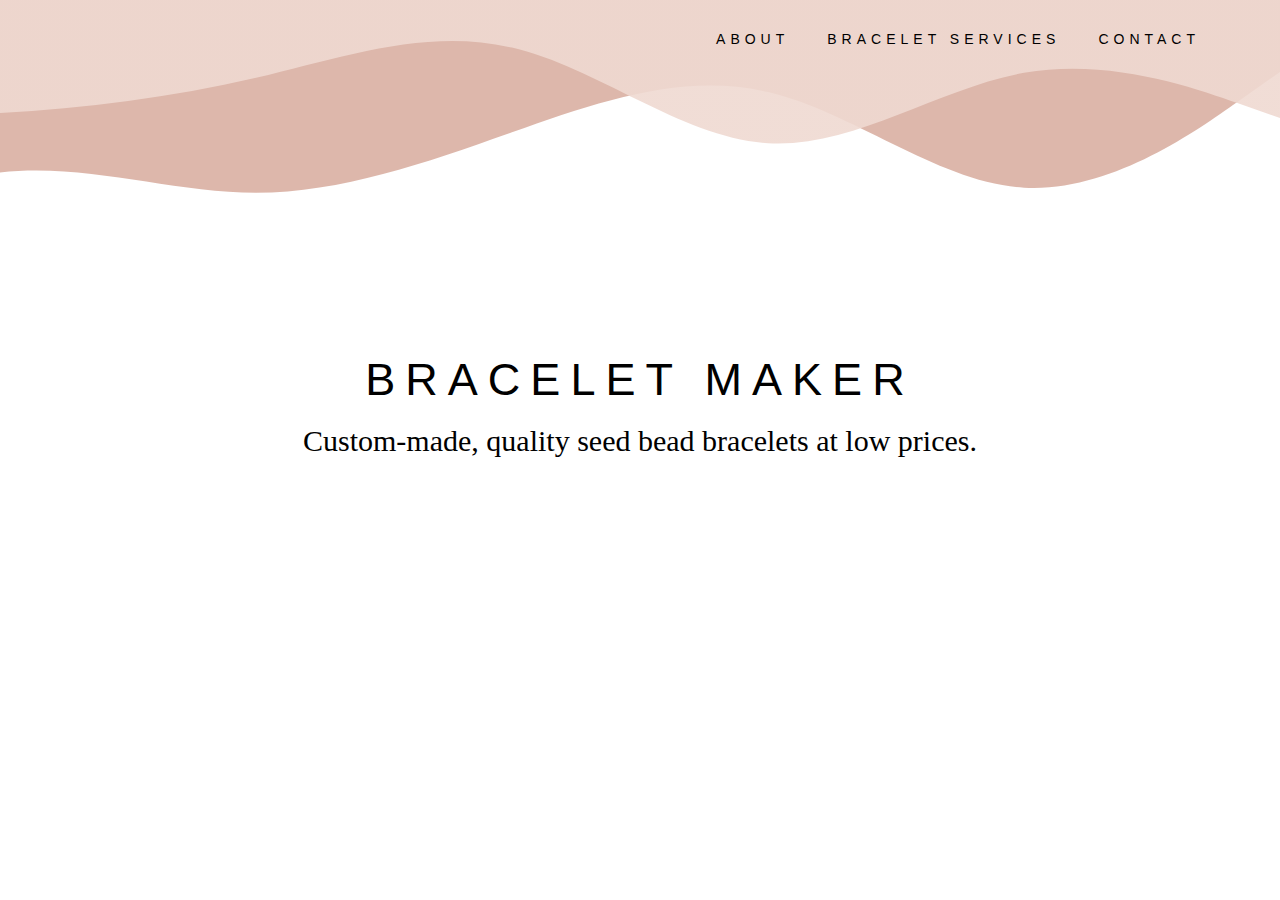
==== index.html @ 653d53b0 "first commit" ====
<html>
<head>
  <title>Bracelets for you!</title>
  <link rel="stylesheet" href="business.css">
</head>
<style type = 'text/css'>
  p{
    font-family: Barlow Condensed;
    font-size: 30px;
  }
  body.about{
    text-align: center;
  }
</style>
<body class="about">
  <div class="header">
    <ul>
      <li><a href="contact.html">CONTACT</a></li>
      <li><a href="services.html">BRACELET SERVICES</a></li>
      <li><a href="index.html">ABOUT</a></li>
    </ul>
    <?xml version="1.0" standalone="no"?>
    <svg xmlns:xlink="http://www.w3.org/1999/xlink" id="wave" style="transform:rotate(180deg); transition: 0.3s" viewBox="0 0 1440 320" version="1.1" xmlns="http://www.w3.org/2000/svg"><defs><linearGradient id="sw-gradient-0" x1="0" x2="0" y1="1" y2="0"><stop stop-color="rgba(221, 183, 171, 1)" offset="0%"/><stop stop-color="rgba(221, 183, 171, 1)" offset="100%"/></linearGradient></defs><path style="transform:translate(0, 0px); opacity:1" fill="url(#sw-gradient-0)" d="M0,238L48,204C96,170,192,102,288,107.7C384,113,480,193,576,215.3C672,238,768,204,864,170C960,136,1056,102,1152,102C1248,102,1344,136,1440,124.7C1536,113,1632,57,1728,39.7C1824,23,1920,45,2016,68C2112,91,2208,113,2304,130.3C2400,147,2496,159,2592,153C2688,147,2784,125,2880,141.7C2976,159,3072,215,3168,249.3C3264,283,3360,295,3456,272C3552,249,3648,193,3744,164.3C3840,136,3936,136,4032,153C4128,170,4224,204,4320,215.3C4416,227,4512,215,4608,192.7C4704,170,4800,136,4896,147.3C4992,159,5088,215,5184,238C5280,261,5376,249,5472,232.3C5568,215,5664,193,5760,181.3C5856,170,5952,170,6048,170C6144,170,6240,170,6336,141.7C6432,113,6528,57,6624,56.7C6720,57,6816,113,6864,141.7L6912,170L6912,340L6864,340C6816,340,6720,340,6624,340C6528,340,6432,340,6336,340C6240,340,6144,340,6048,340C5952,340,5856,340,5760,340C5664,340,5568,340,5472,340C5376,340,5280,340,5184,340C5088,340,4992,340,4896,340C4800,340,4704,340,4608,340C4512,340,4416,340,4320,340C4224,340,4128,340,4032,340C3936,340,3840,340,3744,340C3648,340,3552,340,3456,340C3360,340,3264,340,3168,340C3072,340,2976,340,2880,340C2784,340,2688,340,2592,340C2496,340,2400,340,2304,340C2208,340,2112,340,2016,340C1920,340,1824,340,1728,340C1632,340,1536,340,1440,340C1344,340,1248,340,1152,340C1056,340,960,340,864,340C768,340,672,340,576,340C480,340,384,340,288,340C192,340,96,340,48,340L0,340Z"/><defs><linearGradient id="sw-gradient-1" x1="0" x2="0" y1="1" y2="0"><stop stop-color="rgba(239, 217, 209, 1)" offset="0%"/><stop stop-color="rgba(239, 217, 209, 1)" offset="100%"/></linearGradient></defs><path style="transform:translate(0, 50px); opacity:0.9" fill="url(#sw-gradient-1)" d="M0,136L48,153C96,170,192,204,288,187C384,170,480,102,576,107.7C672,113,768,193,864,215.3C960,238,1056,204,1152,181.3C1248,159,1344,147,1440,141.7C1536,136,1632,136,1728,124.7C1824,113,1920,91,2016,107.7C2112,125,2208,181,2304,170C2400,159,2496,79,2592,39.7C2688,0,2784,0,2880,51C2976,102,3072,204,3168,249.3C3264,295,3360,283,3456,249.3C3552,215,3648,159,3744,164.3C3840,170,3936,238,4032,272C4128,306,4224,306,4320,306C4416,306,4512,306,4608,306C4704,306,4800,306,4896,294.7C4992,283,5088,261,5184,238C5280,215,5376,193,5472,175.7C5568,159,5664,147,5760,124.7C5856,102,5952,68,6048,68C6144,68,6240,102,6336,113.3C6432,125,6528,113,6624,90.7C6720,68,6816,34,6864,17L6912,0L6912,340L6864,340C6816,340,6720,340,6624,340C6528,340,6432,340,6336,340C6240,340,6144,340,6048,340C5952,340,5856,340,5760,340C5664,340,5568,340,5472,340C5376,340,5280,340,5184,340C5088,340,4992,340,4896,340C4800,340,4704,340,4608,340C4512,340,4416,340,4320,340C4224,340,4128,340,4032,340C3936,340,3840,340,3744,340C3648,340,3552,340,3456,340C3360,340,3264,340,3168,340C3072,340,2976,340,2880,340C2784,340,2688,340,2592,340C2496,340,2400,340,2304,340C2208,340,2112,340,2016,340C1920,340,1824,340,1728,340C1632,340,1536,340,1440,340C1344,340,1248,340,1152,340C1056,340,960,340,864,340C768,340,672,340,576,340C480,340,384,340,288,340C192,340,96,340,48,340L0,340Z"/></svg>
  </div>
  <div class="bottom">
    <h1>BRACELET MAKER</h1>
    <p>Custom-made, quality seed bead bracelets at low prices.</p>
  </div>
  
</body>
</html>
---- business.css ----
ul{
    list-style-type: none;
    margin: 10px;
    margin-right: 50px;
    margin-top:25px;
}
h1{
    color: black;
    font-family: Dangrek, Geneva, sans-serif; 
    font-size: 45px; 
    font-style: normal; 
    font-variant: normal; 
    font-weight: normal; 
    line-height: 26.4px;
    letter-spacing: 10px;
} 
li {
    float: right;
    margin-right: 25px
}
h1{
    color: black;
    font-family: Dangrek, Geneva, sans-serif; 
    font-size: 45px; 
    font-style: normal; 
    font-variant: normal; 
    font-weight: normal; 
    line-height: 26.4px;
    letter-spacing: 10px;
} 
body {
    background-color: white;
    margin: 0px;
}
a {
    color: Black;
    font-family: Dangrek, sans-serif;
    font-size: 14px;
    font-weight: lighter;
    letter-spacing: 5px;
    line-height: 26.4px;
    text-decoration: none;
    display: block;
    padding-top: 1px; 
    padding-left: 8px;
    padding-right: 5px;
    /* background-color: #FFEBEB; */
    /* margin-right: 5px; */
}
a:hover{
    background-color: white;
    border-radius: 3px;  
}
svg {
  position: relative;
  top: -53;
  left: 0;
  width: 100%;
  z-index: -1;
}
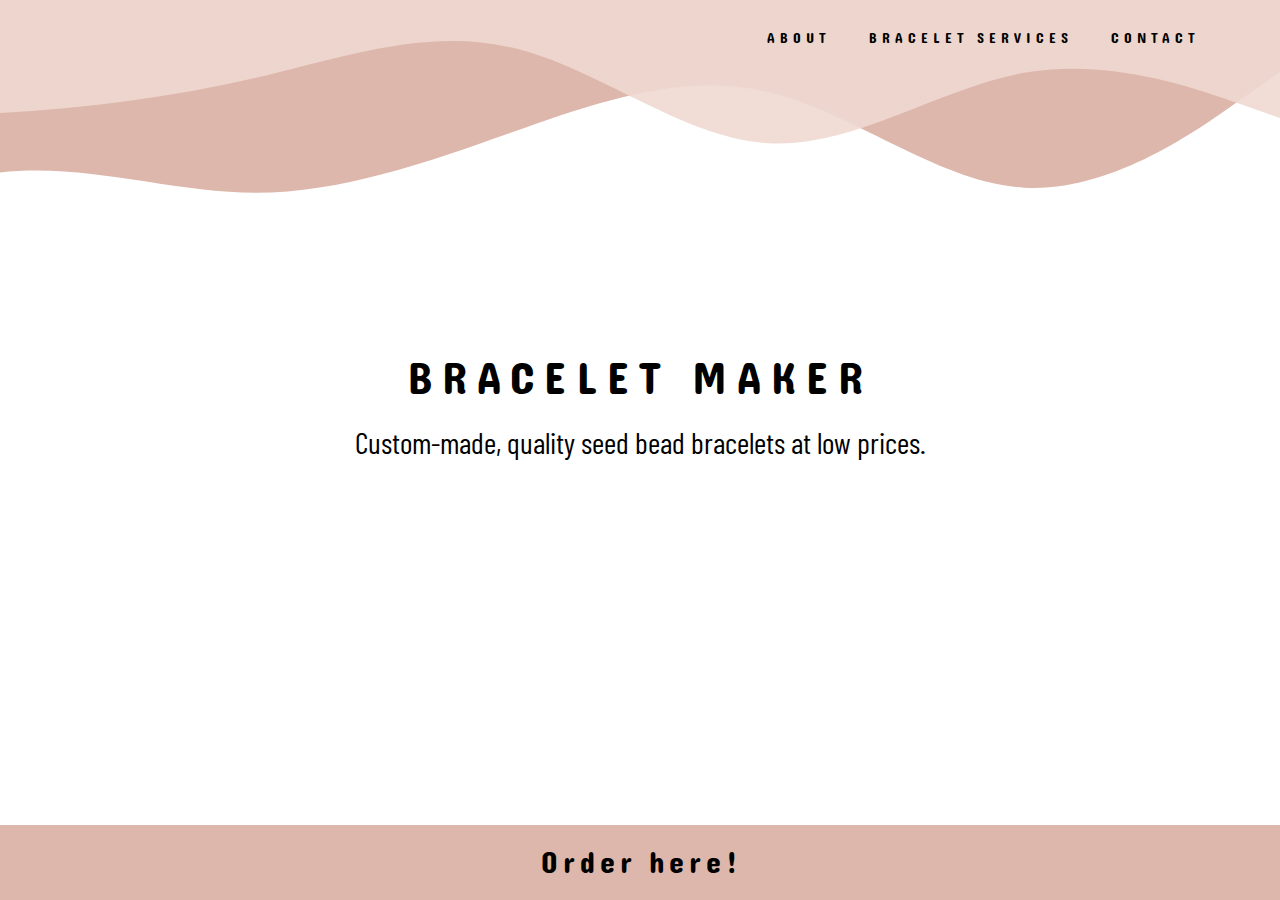
==== commit fbf6ea0e: "added footers to all pages" ====
--- a/index.html
+++ b/index.html
@@ -4,11 +4,12 @@
   <link rel="stylesheet" href="business.css">
 </head>
 <style type = 'text/css'>
-  p{
-    font-family: Barlow Condensed;
+  body.about{
+    text-align: center;
+  }
+  .link{
     font-size: 30px;
-  }
-  body.about{
+    line-height: 75px;
     text-align: center;
   }
 </style>
@@ -28,4 +29,7 @@
   </div>
   
 </body>
+<footer>
+  <div class="footer"><span><a class="link" href="url">Order here!</a></span></div>
+</footer>
 </html>--- a/business.css
+++ b/business.css
@@ -1,3 +1,4 @@
+@import url('https://fonts.googleapis.com/css2?family=Barlow+Condensed&family=Dangrek&display=swap');
 ul{
     list-style-type: none;
     margin: 10px;
@@ -6,7 +7,7 @@
 }
 h1{
     color: black;
-    font-family: Dangrek, Geneva, sans-serif; 
+    font-family: 'Dangrek', cursive;
     font-size: 45px; 
     font-style: normal; 
     font-variant: normal; 
@@ -18,7 +19,18 @@
     float: right;
     margin-right: 25px
 }
-h1{
+p{
+    font-family: 'Barlow Condensed', sans-serif;
+    font-size: 30px;
+}
+.footer{
+    font-family: 'Dangrek', sans-serif;
+    font-size: 30px;
+    line-height: 75px;
+    text-align: center;
+    color: black;
+}
+/* h1{
     color: black;
     font-family: Dangrek, Geneva, sans-serif; 
     font-size: 45px; 
@@ -27,10 +39,11 @@
     font-weight: normal; 
     line-height: 26.4px;
     letter-spacing: 10px;
-} 
+}  */
 body {
     background-color: white;
     margin: 0px;
+    padding-bottom: 110px;
 }
 a {
     color: Black;
@@ -57,4 +70,14 @@
   left: 0;
   width: 100%;
   z-index: -1;
+}
+footer{
+  position: fixed;
+  left: 0;
+  bottom: 0;
+  width: 100%;
+  background-color: rgba(221, 183, 171, 1);
+  color: white;
+  text-align: center;
+  height: 75px;
 }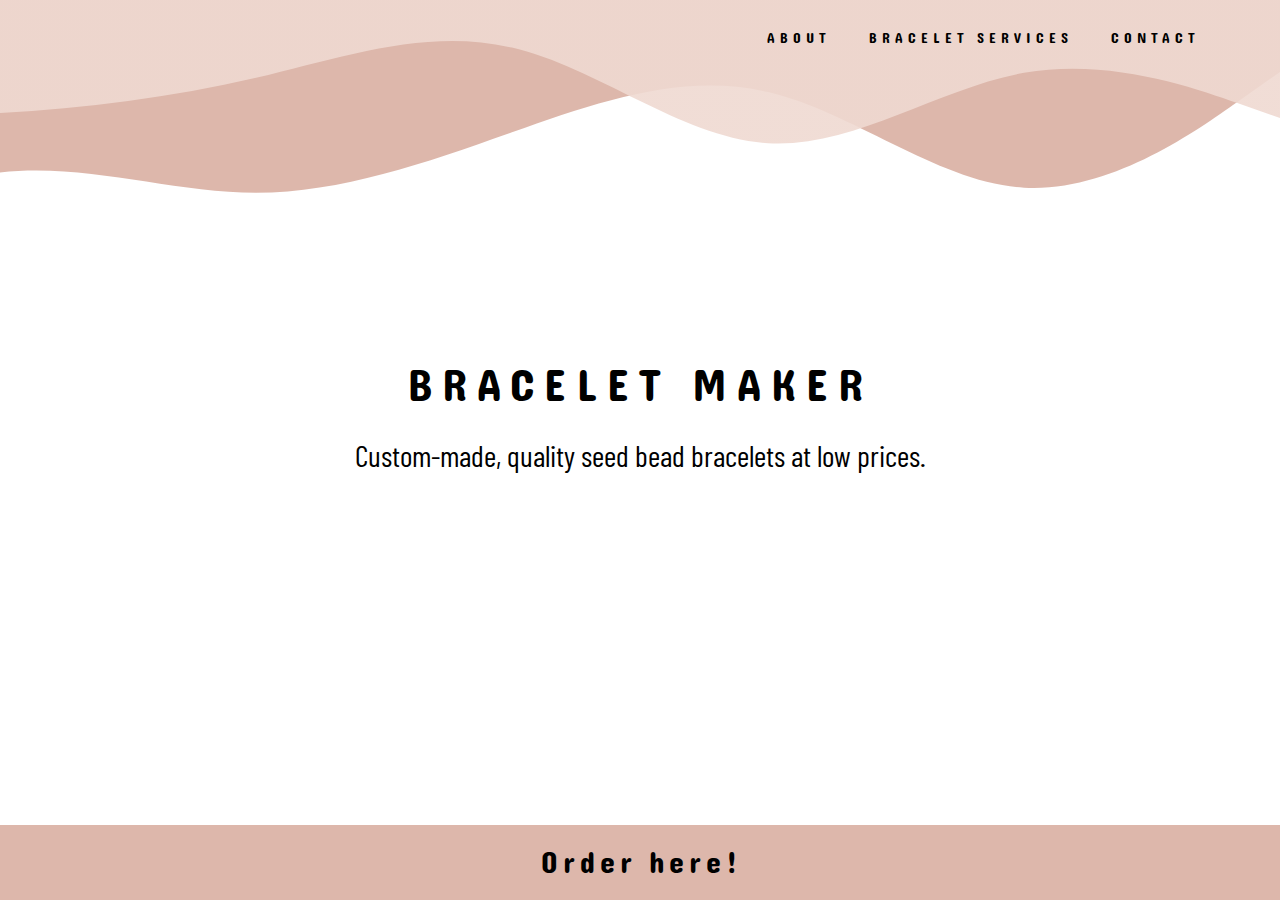
==== commit 03f56147: "fixed media queries - need to add hamburger menu" ====
--- a/index.html
+++ b/index.html
@@ -2,6 +2,8 @@
 <head>
   <title>Bracelets for you!</title>
   <link rel="stylesheet" href="business.css">
+  <link rel="stylesheet" href="media.css">
+  <meta name='viewport' content="width=device-width, initial scale=1">
 </head>
 <style type = 'text/css'>
   body.about{
@@ -15,7 +17,7 @@
 </style>
 <body class="about">
   <div class="header">
-    <ul>
+    <ul class="text-header">
       <li><a href="contact.html">CONTACT</a></li>
       <li><a href="services.html">BRACELET SERVICES</a></li>
       <li><a href="index.html">ABOUT</a></li>
--- a/business.css
+++ b/business.css
@@ -12,7 +12,7 @@
     font-style: normal; 
     font-variant: normal; 
     font-weight: normal; 
-    line-height: 26.4px;
+    line-height: 40px;
     letter-spacing: 10px;
 } 
 li {
@@ -30,16 +30,6 @@
     text-align: center;
     color: black;
 }
-/* h1{
-    color: black;
-    font-family: Dangrek, Geneva, sans-serif; 
-    font-size: 45px; 
-    font-style: normal; 
-    font-variant: normal; 
-    font-weight: normal; 
-    line-height: 26.4px;
-    letter-spacing: 10px;
-}  */
 body {
     background-color: white;
     margin: 0px;
@@ -57,8 +47,6 @@
     padding-top: 1px; 
     padding-left: 8px;
     padding-right: 5px;
-    /* background-color: #FFEBEB; */
-    /* margin-right: 5px; */
 }
 a:hover{
     background-color: white;
@@ -80,4 +68,4 @@
   color: white;
   text-align: center;
   height: 75px;
-}+}
--- a/media.css
+++ b/media.css
@@ -0,0 +1,27 @@
+@media(max-width: 1060px){
+    .text-header{
+        visibility: hidden;
+    }
+}
+
+@media(max-width: 562px) {
+    div.header{
+        margin-top: -27px;
+    }
+}
+
+@media(max-width: 437px) {
+    div.header{
+        margin-top: -54px;
+    }
+
+}
+
+@media(max-width: 340px) {
+    svg{
+        display: none;
+    }
+    div.header{
+        margin-top: 0px;
+    }
+}
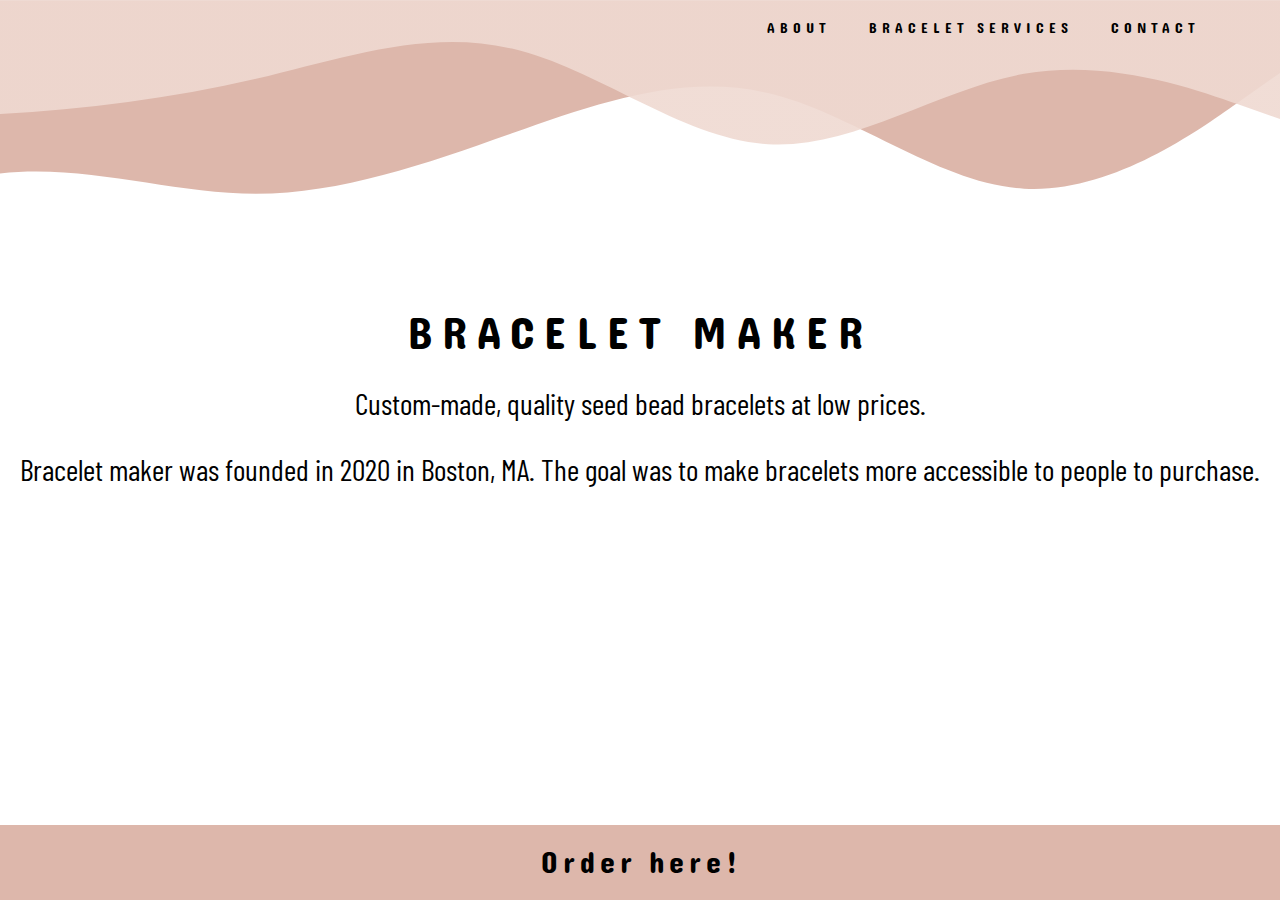
==== commit db244cbe: "finishing touches to header" ====
--- a/index.html
+++ b/index.html
@@ -28,6 +28,7 @@
   <div class="bottom">
     <h1>BRACELET MAKER</h1>
     <p>Custom-made, quality seed bead bracelets at low prices.</p>
+    <p>Bracelet maker was founded in 2020 in Boston, MA. The goal was to make bracelets more accessible to people to purchase.</p>
   </div>
   
 </body>
--- a/business.css
+++ b/business.css
@@ -3,7 +3,10 @@
     list-style-type: none;
     margin: 10px;
     margin-right: 50px;
-    margin-top:25px;
+    margin-top: 15px;
+    position: absolute;
+    top: 0;
+    right: 0;
 }
 h1{
     color: black;
@@ -17,7 +20,7 @@
 } 
 li {
     float: right;
-    margin-right: 25px
+    margin-right: 25px;
 }
 p{
     font-family: 'Barlow Condensed', sans-serif;
@@ -34,6 +37,7 @@
     background-color: white;
     margin: 0px;
     padding-bottom: 110px;
+    text-align: center;
 }
 a {
     color: Black;
@@ -53,8 +57,9 @@
     border-radius: 3px;  
 }
 svg {
+  display: block;
   position: relative;
-  top: -53;
+  top: 0;
   left: 0;
   width: 100%;
   z-index: -1;
@@ -69,3 +74,7 @@
   text-align: center;
   height: 75px;
 }
+
+/* ul.text-header{
+    float: right;
+} */
--- a/media.css
+++ b/media.css
@@ -1,27 +1,39 @@
-@media(max-width: 1060px){
-    .text-header{
-        visibility: hidden;
+@media(max-width: 975px){
+    ul{
+        margin-right: 5px;
     }
 }
 
-@media(max-width: 562px) {
-    div.header{
-        margin-top: -27px;
+@media(max-width: 775px){
+    ul{
+        margin-right: 0px;
     }
 }
 
-@media(max-width: 437px) {
-    div.header{
-        margin-top: -54px;
+@media(max-width: 514px){
+    svg{
+        visibility: hidden;
     }
-
-}
-
-@media(max-width: 340px) {
-    svg{
-        display: none;
+    li{
+        float:none;
+    }
+    ul{
+        display: block;
     }
     div.header{
-        margin-top: 0px;
+        display: block;
+        position:fixed;
+        background-color: rgba(221, 183, 171, 1);
+        /* margin-bottom: 200px; */
+        height: 100px;
+        margin: 0px;
+        left: 0;
+        top: 0;
+        width: 100%;
+        align-items: center;
+        text-align: center;
     }
-}
+    h1{
+        margin-top: 200px;
+    }
+}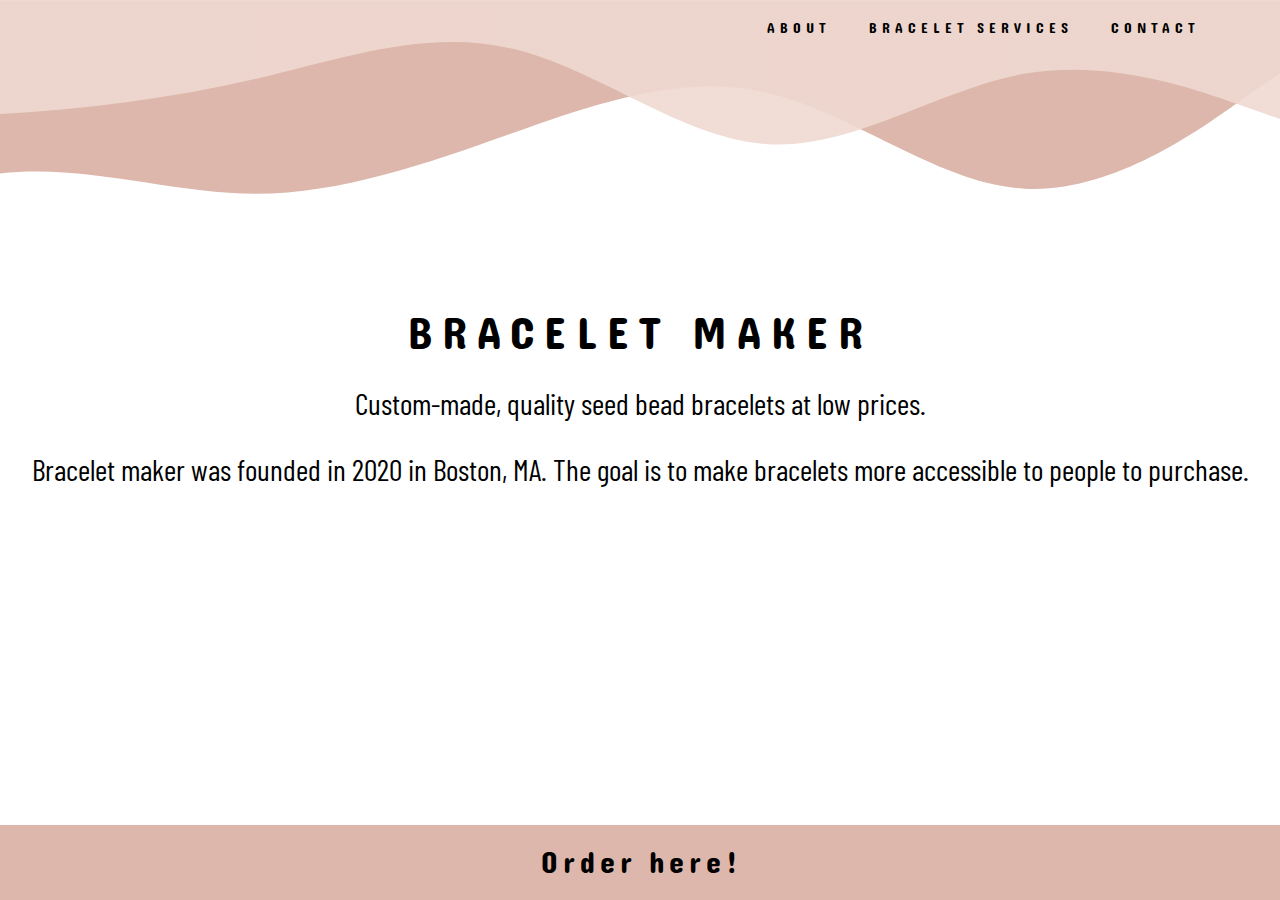
==== commit bd3cd375: "finishing touches to text" ====
--- a/index.html
+++ b/index.html
@@ -28,7 +28,7 @@
   <div class="bottom">
     <h1>BRACELET MAKER</h1>
     <p>Custom-made, quality seed bead bracelets at low prices.</p>
-    <p>Bracelet maker was founded in 2020 in Boston, MA. The goal was to make bracelets more accessible to people to purchase.</p>
+    <p>Bracelet maker was founded in 2020 in Boston, MA. The goal is to make bracelets more accessible to people to purchase.</p>
   </div>
   
 </body>
--- a/business.css
+++ b/business.css
@@ -74,7 +74,3 @@
   text-align: center;
   height: 75px;
 }
-
-/* ul.text-header{
-    float: right;
-} */
